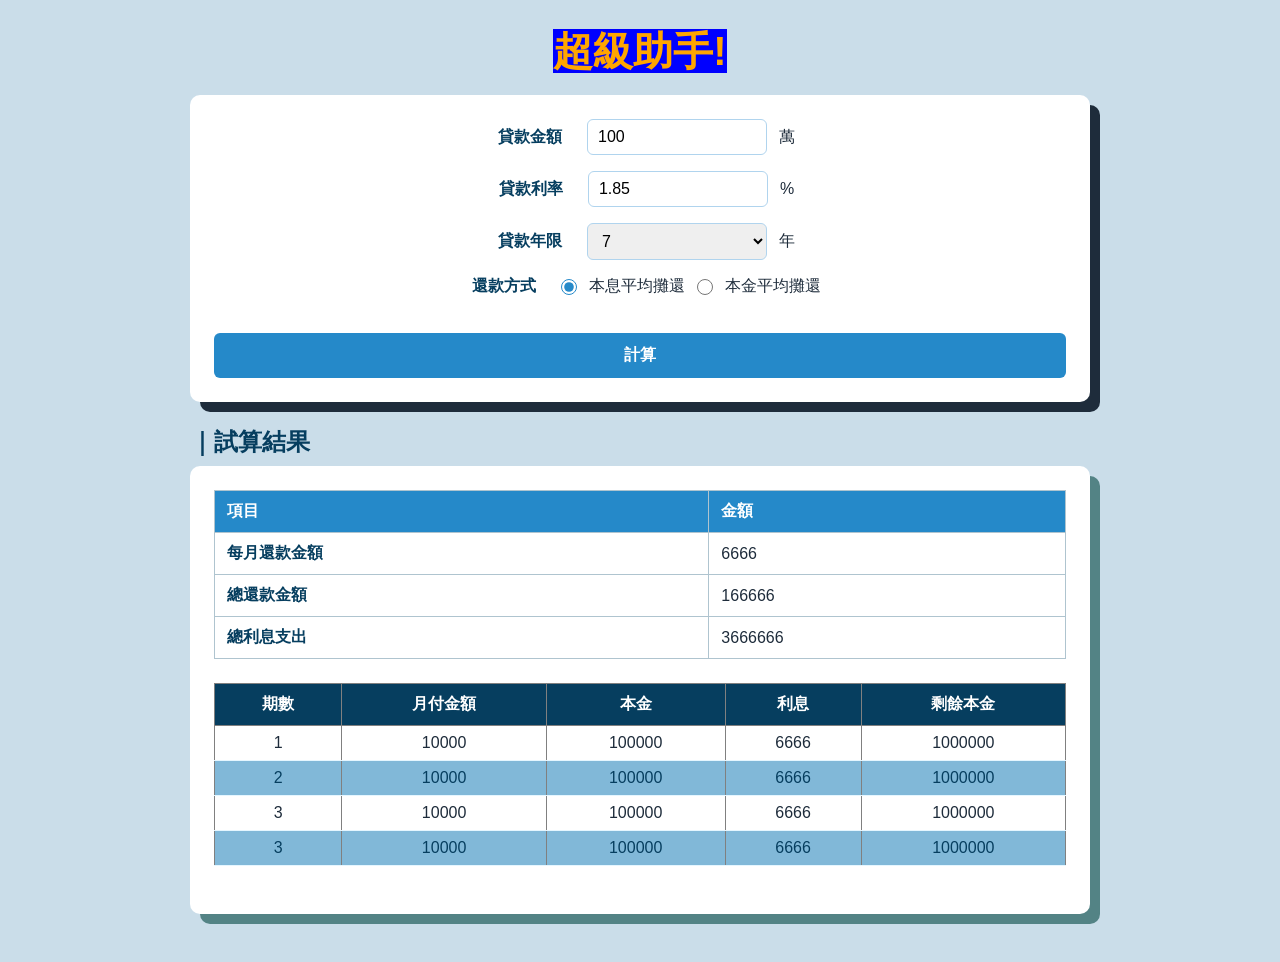
==== index.html @ c96ec730 "查找元素完成" ====
<!DOCTYPE html>
<html lang="zh-tw">

<head>
    <meta charset="UTF-8">
    <meta name="viewport" content="width=device-width, initial-scale=1.0">
    <title>貸款試算APP V0.1</title>
    <style>
        * {
            box-sizing: border-box;
            margin: 0;
            padding: 0;
        }

        body {
            font-family: sans-serif;
            background-color: #cadde9;
            padding: 24px;
            color: #1e2c3b;
            text-align: center;
        }

        h1,
        h2 {
            font-size: 2.5rem;
            color: #063e5f;
            margin-bottom: 1rem;
        }

        h2 {
            text-align: left;
            font-size: 1.5rem;
            margin-bottom: 0.5rem;
        }

        .container {
            max-width: 900px;
            margin: 0 auto;
        }

        .loan-form,
        .result {
            background-color: #ffffff;
            border-radius: 10px;
            margin-bottom: 24px;
            padding: 24px;
            box-shadow: 10px 10px;
        }

        .form-row {
            display: flex;
            justify-content: center;
            align-items: center;
            gap: 12px;
            margin-bottom: 16px;
        }

        .form-row label {
            width: 90px;
            font-weight: bold;
            color: #063e5f;
        }

        input[type="number"],
        select {
            padding: 8px 10px;
            border: 1px solid #b0d4ee;
            border-radius: 6px;
            font-size: 1rem;
            width: 180px;
        }

        #clacBtn {
            width: 100%;
            padding: 12px;
            margin-top: 20px;
            font-size: 1rem;
            font-weight: 900;
            border-radius: 6px;
            border: none;
            background-color: #2589c9;
            color: white;
            cursor: pointer;
            /* 過渡動畫搭配hover */
            transition: background-color 0.2s;
        }


        #clacBtn:hover {
            background-color: #0f4a6e;
        }

        input[type="radio"] {
            width: 16px;
            height: 16px;
            accent-color: #2589c9;
        }

        .result {
            box-shadow: 10px 10px rgb(83, 131, 133);
        }

        .summary-table,
        .detial-table {
            width: 100%;
            border-collapse: collapse;
            margin-bottom: 24px;
        }

        .detial-table th {
            background-color: #063e5f;
            color: #ffff;
            padding: 10px;
        }

        .detial-table td {
            padding: 8px 10px;
            border-bottom: 1px solid #e5f6ff;
        }

        .summary-table td:first-child {
            color: #063e5f;
            font-weight: bold;
        }




        .detial-table tr:nth-child(even) {
            background-color: #81b8d8;
            color: #063e5f;
        }


        .summary-table th {
            background-color: #2589c9;
            color: #ffff;
        }



        .summary-table th,
        .summary-table td {
            border: 1px solid #afc4cf;
            padding: 10px 12px;
            text-align: left;
        }

        .subtitle {
            font: 0.5em sans-serif;
            color: #6a8ba2;
            font-weight: 400;
            letter-spacing: 1px;
        }
    </style>



</head>

<body>
    <div class="container">
        <h1>貸款精算助手
            <span class="subtitle">輸入條件，快速分析您的還款計畫</span>
        </h1>
        <form id="loanForm" action="" class="loan-form">
            <div class="form-row">
                <label for="amount">貸款金額</label>
                <input type="number" id="amount" name="amount" value="100" step="10" min="10" required> 萬
            </div>
            <div class="form-row">
                <label for="rate">貸款利率</label>
                <input type="number" id="rate" name="rate" value="1.85" step="0.01" min="1"> %
            </div>
            <div class="form-row">
                <label for="loanYears">貸款年限</label>
                <select name="loanYears" id="loanYears">
                    <option value="3">3</option>
                    <option value="5">5</option>
                    <option value="7" selected>7</option>
                    <option value="10">10</option>
                    <option value="15">15</option>
                    <option value="20">20</option>
                    <option value="30">30</option>
                    <option value="40">40</option>
                </select> 年
            </div>
            <div class="form-row">
                <label for="repayment">還款方式</label>
                <input type="radio" id="repayment1" name="repayment" value="repaymentMethod1" checked>本息平均攤還
                <input type="radio" id="repayment2" name="repayment" value="repaymentMethod2">本金平均攤還
            </div>
            <!-- 後端才需要submit -->
            <button type="button" id="clacBtn">計算</button>

        </form>
        <h2>｜試算結果</h2>
        <div class="result">
            <!-- 摘要表格 -->
            <table class="summary-table">
                <thead>
                    <tr>
                        <th>項目</th>
                        <th>金額</th>
                    </tr>
                </thead>
                <tbody>
                    <tr>
                        <td>每月還款金額</td>
                        <td id="monthlyPayment">6666</td>
                    </tr>
                    <tr>
                        <td>總還款金額</td>
                        <td id="totalPayment">166666</td>
                    </tr>
                    <tr>
                        <td>總利息支出</td>
                        <td id="totalInterest">3666666</td>
                    </tr>
                </tbody>
            </table>

            <!-- 分期明細表格 -->
            <table border="1" class="detial-table">
                <thead>
                    <tr>
                        <th>期數</th>
                        <th>月付金額</th>
                        <th>本金</th>
                        <th>利息</th>
                        <th>剩餘本金</th>
                    </tr>
                </thead>
                <tbody id="scheduleBody">
                    <tr>
                        <td>1</td>
                        <td>10000</td>
                        <td>100000</td>
                        <td>6666</td>
                        <td>1000000</td>
                    </tr>
                    <tr>
                        <td>2</td>
                        <td>10000</td>
                        <td>100000</td>
                        <td>6666</td>
                        <td>1000000</td>
                    </tr>
                    <tr>
                        <td>3</td>
                        <td>10000</td>
                        <td>100000</td>
                        <td>6666</td>
                        <td>1000000</td>
                    </tr>
                    <tr>
                        <td>3</td>
                        <td>10000</td>
                        <td>100000</td>
                        <td>6666</td>
                        <td>1000000</td>
                    </tr>
                </tbody>
            </table>
        </div>
    </div>


    <script>
        const title = document.querySelector("h1");
        console.log(title);

        title.style.color = "orange";

        // 1.只改文字 
        title.innerText = "超級助手!";
        //2.含標籤語法
        title.innerHTML = "<b style='background-color:blue'>超級助手!</b>";

        const amountEl = document.querySelector("#amount");
        const rateEl = document.querySelector("#rate");
        const loanYearsEl = document.querySelector("#loanYears");
        const calcBtnEl = document.querySelector("#clacBtn");
        console.log(amountEl, rateEl, loanYearsEl, calcBtnEl);

        calcBtnEl.addEventListener("click", function (e) {
            let amount = amountEl.value;
            let rate = rateEl.value;
            let loanYears = loanYearsEl.value;

            let method = document.querySelector(
                "input[name='repayment']:checked"
            ).value;


            console.log(amount, rate, loanYears, method);

        });

    </script>
</body>

</html>
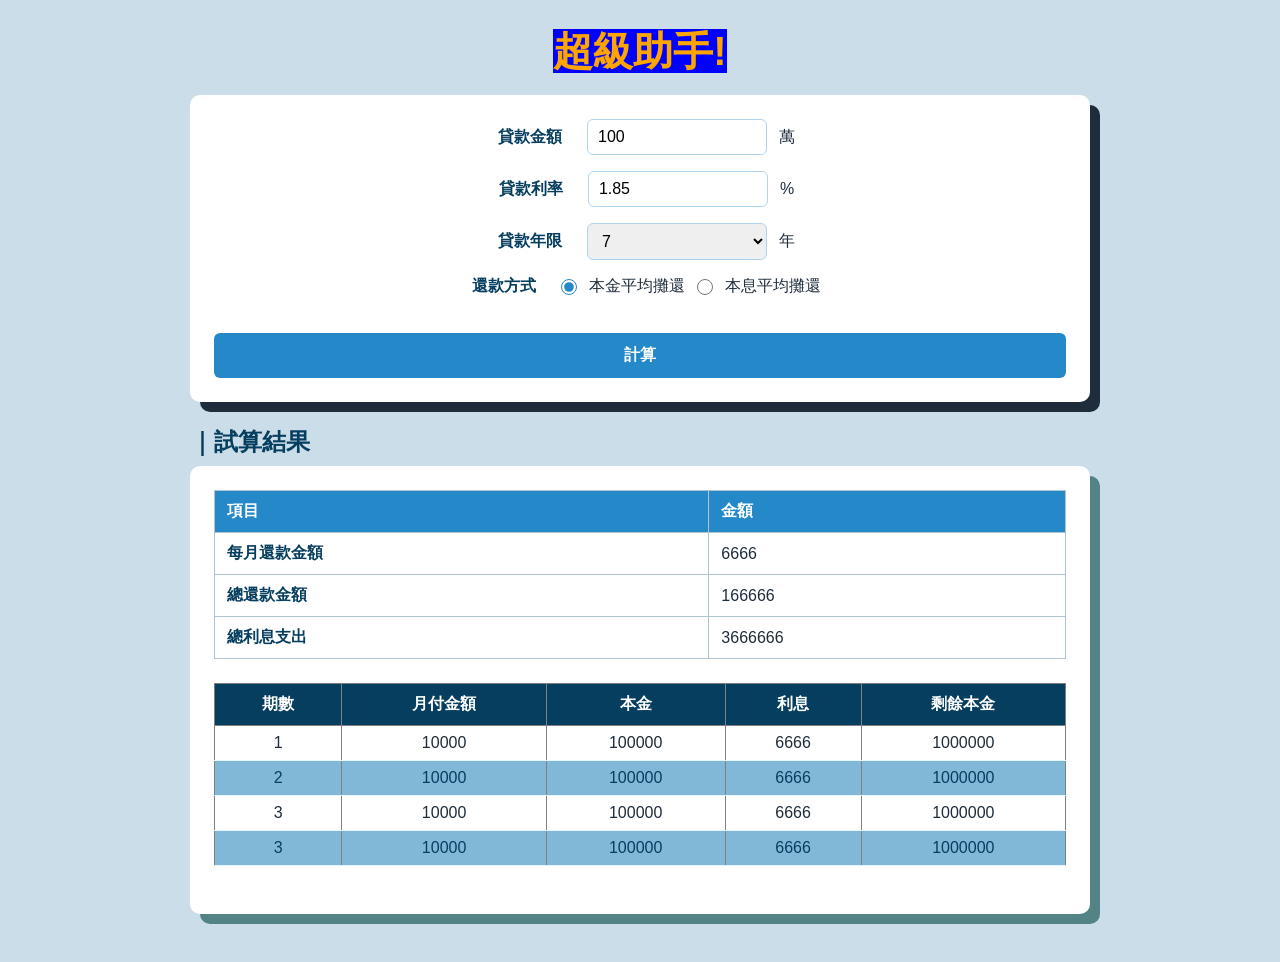
==== commit 4478ccbe: "完成本金平均攤還計算公式" ====
--- a/index.html
+++ b/index.html
@@ -187,8 +187,8 @@
             </div>
             <div class="form-row">
                 <label for="repayment">還款方式</label>
-                <input type="radio" id="repayment1" name="repayment" value="repaymentMethod1" checked>本息平均攤還
-                <input type="radio" id="repayment2" name="repayment" value="repaymentMethod2">本金平均攤還
+                <input type="radio" id="repayment1" name="repayment" value="repaymentMethod1" checked>本金平均攤還
+                <input type="radio" id="repayment2" name="repayment" value="repaymentMethod2">本息平均攤還
             </div>
             <!-- 後端才需要submit -->
             <button type="button" id="clacBtn">計算</button>
@@ -288,6 +288,7 @@
             let rate = rateEl.value;
             let loanYears = loanYearsEl.value;
 
+            //多個radio共用name的取值方式`
             let method = document.querySelector(
                 "input[name='repayment']:checked"
             ).value;
@@ -295,7 +296,46 @@
 
             console.log(amount, rate, loanYears, method);
 
+            repaymentMethod1(amount * 10000, rate, loanYears);
+
         });
+
+
+
+        function repaymentMethod1(amount, rate, years) {
+            let monthRate = rate / 100 / 12; //月利率
+            let months = years * 12;    //總期數
+
+            let monthlyPayment = Math.round(amount / months);
+            console.log(monthRate, months, monthlyPayment);
+
+            schedules = [];
+            for (let i = 0; i < months; i++) {
+                let interest = Math.round(amount * monthRate);
+                amount -= monthlyPayment;
+
+                //最後一期
+                if (i == months - 1) {
+                    monthlyPayment += amount;
+                    amount = 0;
+                }
+
+                console.log(`${i + 1} 本金:${monthlyPayment} 利息:${interest} 剩餘餘額:${amount}`);
+                schedules.push(
+                    {
+                        "month": i + 1,
+                        "monthlyPayment": monthlyPayment,
+                        "interest": interest,
+                        "amount": amount
+                    }
+                );
+
+            }
+
+            console.log(schedules);
+
+            return schedules;
+        }
 
     </script>
 </body>
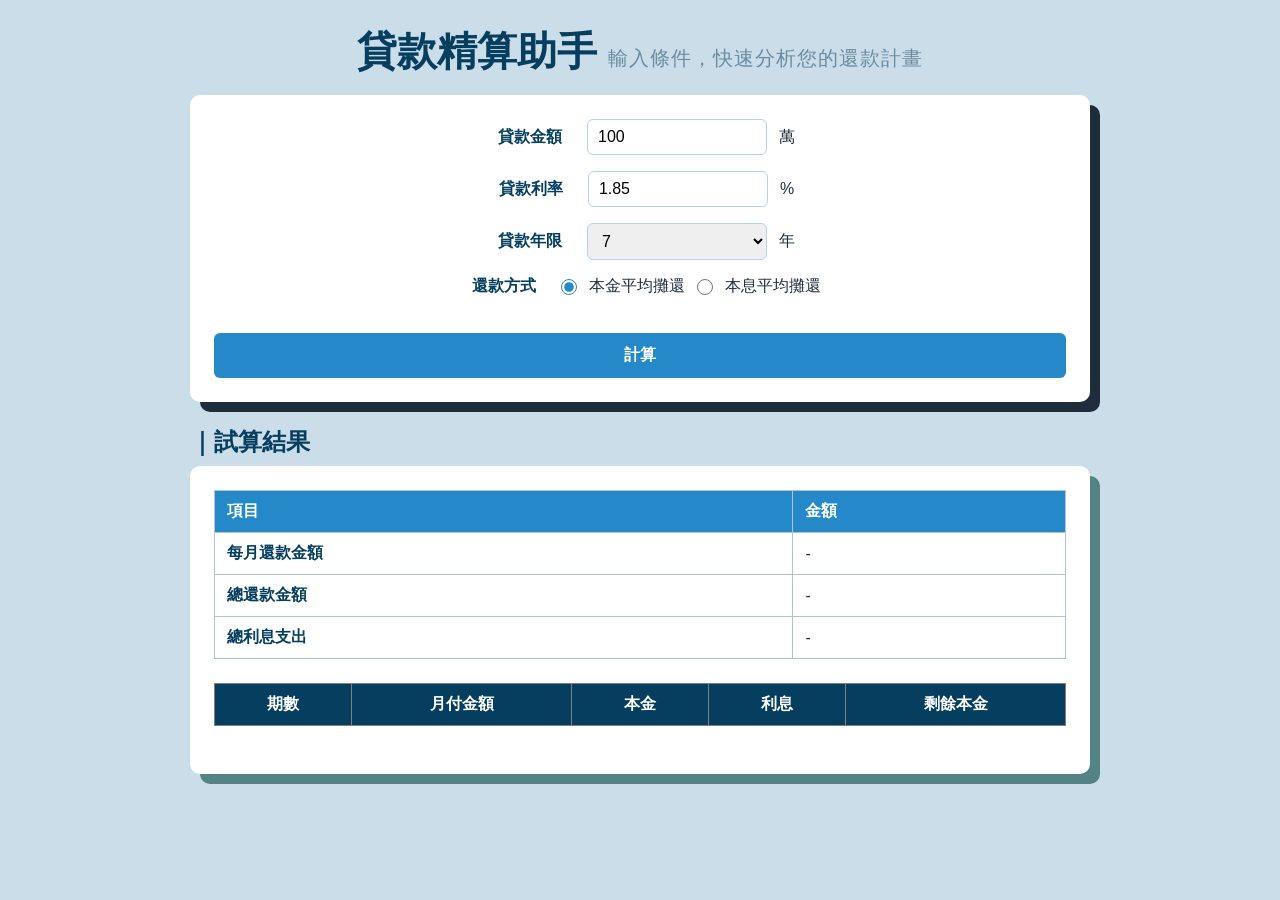
==== commit 82e1d014: "完成本金平均攤還表格輸出" ====
--- a/index.html
+++ b/index.html
@@ -207,15 +207,15 @@
                 <tbody>
                     <tr>
                         <td>每月還款金額</td>
-                        <td id="monthlyPayment">6666</td>
+                        <td id="monthlyPayment">-</td>
                     </tr>
                     <tr>
                         <td>總還款金額</td>
-                        <td id="totalPayment">166666</td>
+                        <td id="totalPayment">-</td>
                     </tr>
                     <tr>
                         <td>總利息支出</td>
-                        <td id="totalInterest">3666666</td>
+                        <td id="totalInterest">-</td>
                     </tr>
                 </tbody>
             </table>
@@ -232,34 +232,7 @@
                     </tr>
                 </thead>
                 <tbody id="scheduleBody">
-                    <tr>
-                        <td>1</td>
-                        <td>10000</td>
-                        <td>100000</td>
-                        <td>6666</td>
-                        <td>1000000</td>
-                    </tr>
-                    <tr>
-                        <td>2</td>
-                        <td>10000</td>
-                        <td>100000</td>
-                        <td>6666</td>
-                        <td>1000000</td>
-                    </tr>
-                    <tr>
-                        <td>3</td>
-                        <td>10000</td>
-                        <td>100000</td>
-                        <td>6666</td>
-                        <td>1000000</td>
-                    </tr>
-                    <tr>
-                        <td>3</td>
-                        <td>10000</td>
-                        <td>100000</td>
-                        <td>6666</td>
-                        <td>1000000</td>
-                    </tr>
+
                 </tbody>
             </table>
         </div>
@@ -267,15 +240,15 @@
 
 
     <script>
-        const title = document.querySelector("h1");
-        console.log(title);
-
-        title.style.color = "orange";
-
-        // 1.只改文字 
-        title.innerText = "超級助手!";
-        //2.含標籤語法
-        title.innerHTML = "<b style='background-color:blue'>超級助手!</b>";
+        // const title = document.querySelector("h1");
+        // console.log(title);
+
+        // title.style.color = "orange";
+
+        // // 1.只改文字 
+        // title.innerText = "超級助手!";
+        // //2.含標籤語法
+        // title.innerHTML = "<b style='background-color:blue'>超級助手!</b>";
 
         const amountEl = document.querySelector("#amount");
         const rateEl = document.querySelector("#rate");
@@ -296,12 +269,34 @@
 
             console.log(amount, rate, loanYears, method);
 
-            repaymentMethod1(amount * 10000, rate, loanYears);
-
+            let schedules = repaymentMethod1(amount * 10000, rate, loanYears);
+
+            renderTable(schedules);
         });
 
-
-
+        //繪製Table
+        function renderTable(schedules) {
+            let tableHtml = "";
+
+
+            for (let i = 0; i < schedules.length; i++) {
+                tableHtml += `
+                    <tr>
+                        <td> ${schedules[i].month}</td>
+                        <td> ${schedules[i].monthlyPayment + schedules[i].interest}</td>
+                        <td> ${schedules[i].monthlyPayment}</td>
+                        <td> ${schedules[i].interest}</td>
+                        <td> ${schedules[i].amount}</td>
+                    </tr>
+                `;
+            }
+
+            console.log(tableHtml);
+
+            document.querySelector("#scheduleBody").innerHTML = tableHtml;
+        }
+
+        //本金平均攤還
         function repaymentMethod1(amount, rate, years) {
             let monthRate = rate / 100 / 12; //月利率
             let months = years * 12;    //總期數
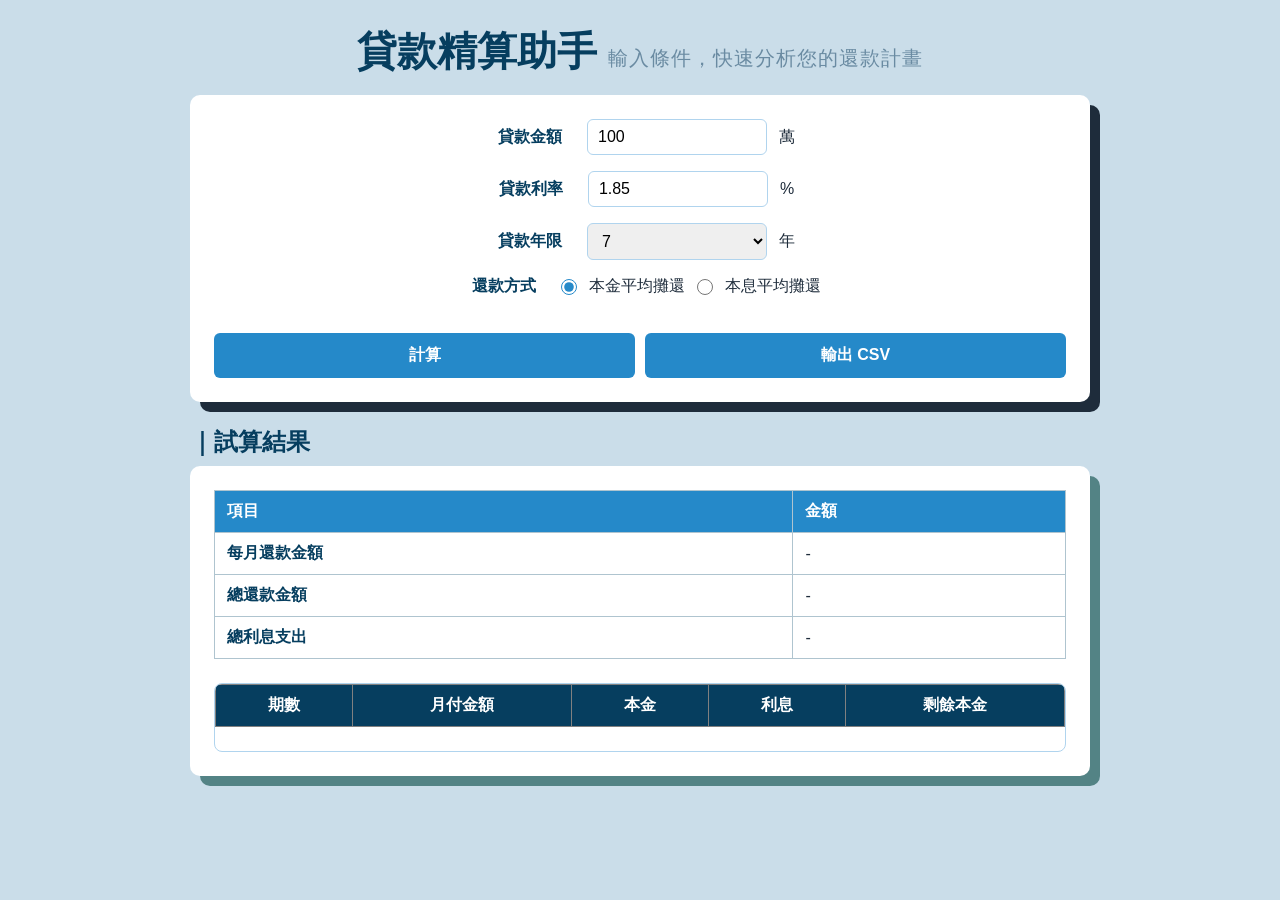
==== commit 0ed61ebb: "完成表格輸出跟匯出csv" ====
--- a/index.html
+++ b/index.html
@@ -5,156 +5,9 @@
     <meta charset="UTF-8">
     <meta name="viewport" content="width=device-width, initial-scale=1.0">
     <title>貸款試算APP V0.1</title>
-    <style>
-        * {
-            box-sizing: border-box;
-            margin: 0;
-            padding: 0;
-        }
-
-        body {
-            font-family: sans-serif;
-            background-color: #cadde9;
-            padding: 24px;
-            color: #1e2c3b;
-            text-align: center;
-        }
-
-        h1,
-        h2 {
-            font-size: 2.5rem;
-            color: #063e5f;
-            margin-bottom: 1rem;
-        }
-
-        h2 {
-            text-align: left;
-            font-size: 1.5rem;
-            margin-bottom: 0.5rem;
-        }
-
-        .container {
-            max-width: 900px;
-            margin: 0 auto;
-        }
-
-        .loan-form,
-        .result {
-            background-color: #ffffff;
-            border-radius: 10px;
-            margin-bottom: 24px;
-            padding: 24px;
-            box-shadow: 10px 10px;
-        }
-
-        .form-row {
-            display: flex;
-            justify-content: center;
-            align-items: center;
-            gap: 12px;
-            margin-bottom: 16px;
-        }
-
-        .form-row label {
-            width: 90px;
-            font-weight: bold;
-            color: #063e5f;
-        }
-
-        input[type="number"],
-        select {
-            padding: 8px 10px;
-            border: 1px solid #b0d4ee;
-            border-radius: 6px;
-            font-size: 1rem;
-            width: 180px;
-        }
-
-        #clacBtn {
-            width: 100%;
-            padding: 12px;
-            margin-top: 20px;
-            font-size: 1rem;
-            font-weight: 900;
-            border-radius: 6px;
-            border: none;
-            background-color: #2589c9;
-            color: white;
-            cursor: pointer;
-            /* 過渡動畫搭配hover */
-            transition: background-color 0.2s;
-        }
-
-
-        #clacBtn:hover {
-            background-color: #0f4a6e;
-        }
-
-        input[type="radio"] {
-            width: 16px;
-            height: 16px;
-            accent-color: #2589c9;
-        }
-
-        .result {
-            box-shadow: 10px 10px rgb(83, 131, 133);
-        }
-
-        .summary-table,
-        .detial-table {
-            width: 100%;
-            border-collapse: collapse;
-            margin-bottom: 24px;
-        }
-
-        .detial-table th {
-            background-color: #063e5f;
-            color: #ffff;
-            padding: 10px;
-        }
-
-        .detial-table td {
-            padding: 8px 10px;
-            border-bottom: 1px solid #e5f6ff;
-        }
-
-        .summary-table td:first-child {
-            color: #063e5f;
-            font-weight: bold;
-        }
-
-
-
-
-        .detial-table tr:nth-child(even) {
-            background-color: #81b8d8;
-            color: #063e5f;
-        }
-
-
-        .summary-table th {
-            background-color: #2589c9;
-            color: #ffff;
-        }
-
-
-
-        .summary-table th,
-        .summary-table td {
-            border: 1px solid #afc4cf;
-            padding: 10px 12px;
-            text-align: left;
-        }
-
-        .subtitle {
-            font: 0.5em sans-serif;
-            color: #6a8ba2;
-            font-weight: 400;
-            letter-spacing: 1px;
-        }
-    </style>
-
-
+
+    <link rel="stylesheet" href="css/style.css">
+    <script src="js/utils.js"></script>
 
 </head>
 
@@ -191,8 +44,11 @@
                 <input type="radio" id="repayment2" name="repayment" value="repaymentMethod2">本息平均攤還
             </div>
             <!-- 後端才需要submit -->
-            <button type="button" id="clacBtn">計算</button>
-
+            <div style="display: flex; gap: 10px;">
+                <button type="button" id="clacBtn">計算</button>
+                <button type="button" id="exportBtn">輸出
+                    CSV</button>
+            </div>
         </form>
         <h2>｜試算結果</h2>
         <div class="result">
@@ -221,20 +77,22 @@
             </table>
 
             <!-- 分期明細表格 -->
-            <table border="1" class="detial-table">
-                <thead>
-                    <tr>
-                        <th>期數</th>
-                        <th>月付金額</th>
-                        <th>本金</th>
-                        <th>利息</th>
-                        <th>剩餘本金</th>
-                    </tr>
-                </thead>
-                <tbody id="scheduleBody">
-
-                </tbody>
-            </table>
+            <div class="table-wrapper">
+                <table border="1" class="detial-table">
+                    <thead>
+                        <tr>
+                            <th>期數</th>
+                            <th>月付金額</th>
+                            <th>本金</th>
+                            <th>利息</th>
+                            <th>剩餘本金</th>
+                        </tr>
+                    </thead>
+                    <tbody id="scheduleBody">
+
+                    </tbody>
+                </table>
+            </div>
         </div>
     </div>
 
@@ -249,6 +107,7 @@
         // title.innerText = "超級助手!";
         // //2.含標籤語法
         // title.innerHTML = "<b style='background-color:blue'>超級助手!</b>";
+        let currentSchedules = [];
 
         const amountEl = document.querySelector("#amount");
         const rateEl = document.querySelector("#rate");
@@ -270,9 +129,35 @@
             console.log(amount, rate, loanYears, method);
 
             let schedules = repaymentMethod1(amount * 10000, rate, loanYears);
-
+            currentSchedules = schedules; // 儲存結果供匯出使用
             renderTable(schedules);
+            renderSummary(schedules);
         });
+
+
+        function renderSummary(schedules) {
+            const monthlyPaymentEl = document.querySelector("#monthlyPayment");
+            const totalPaymentEl = document.querySelector("#totalPayment");
+            const totalInterestEl = document.querySelector("#totalInterest");
+
+
+            monthlyPaymentEl.innerText = `第一期為: ${schedules[0].monthlyPayment + schedules[0].interest} 元`;
+
+            let totalInterest = 0;
+            let totalPayment = 0;
+            for (let schedule of schedules) {
+                totalInterest += schedule.interest;
+
+                totalPayment += schedule.monthlyPayment;
+            }
+
+            totalInterestEl.innerText = totalInterest + " 元";
+
+            totalPaymentEl.innerText = `${totalPayment + totalInterest} 元 (約佔本金 ${((totalInterest / totalPayment) * 100).toFixed(2)}%)`;
+
+
+
+        }
 
         //繪製Table
         function renderTable(schedules) {
@@ -327,11 +212,34 @@
 
             }
 
+
             console.log(schedules);
 
             return schedules;
         }
 
+        // CSV 匯出邏輯
+        document.querySelector("#exportBtn").addEventListener("click", function () {
+            if (currentSchedules.length === 0) {
+                alert("請先進行計算再匯出！");
+                return;
+            }
+
+            // 1. 定義 CSV 表頭
+            const headers = ["期數", "月付金額", "本金", "利息", "剩餘本金"];
+
+            // 將物件陣列轉換成工具函式需要的「純資料二維陣列」
+            const dataRows = currentSchedules.map(item => [
+                item.month,
+                item.monthlyPayment + item.interest,
+                item.monthlyPayment,
+                item.interest,
+                item.amount
+            ]);
+
+            // 執行下載
+            downloadCSV(headers, dataRows, "貸款試算表");
+        });
     </script>
 </body>
 
--- a/css/style.css
+++ b/css/style.css
@@ -0,0 +1,185 @@
+* {
+    box-sizing: border-box;
+    margin: 0;
+    padding: 0;
+}
+
+body {
+    font-family: sans-serif;
+    background-color: #cadde9;
+    padding: 24px;
+    color: #1e2c3b;
+    text-align: center;
+}
+
+h1,
+h2 {
+    font-size: 2.5rem;
+    color: #063e5f;
+    margin-bottom: 1rem;
+}
+
+h2 {
+    text-align: left;
+    font-size: 1.5rem;
+    margin-bottom: 0.5rem;
+}
+
+.container {
+    max-width: 900px;
+    margin: 0 auto;
+}
+
+.loan-form,
+.result {
+    background-color: #ffffff;
+    border-radius: 10px;
+    margin-bottom: 24px;
+    padding: 24px;
+    box-shadow: 10px 10px;
+}
+
+.form-row {
+    display: flex;
+    justify-content: center;
+    align-items: center;
+    gap: 12px;
+    margin-bottom: 16px;
+}
+
+.form-row label {
+    width: 90px;
+    font-weight: bold;
+    color: #063e5f;
+}
+
+input[type="number"],
+select {
+    padding: 8px 10px;
+    border: 1px solid #b0d4ee;
+    border-radius: 6px;
+    font-size: 1rem;
+    width: 180px;
+}
+
+button {
+    width: 100%;
+    padding: 12px;
+    margin-top: 20px;
+    font-size: 1rem;
+    font-weight: 900;
+    border-radius: 6px;
+    border: none;
+    background-color: #2589c9;
+    color: white;
+    cursor: pointer;
+    /* 過渡動畫搭配hover */
+    transition: background-color 0.2s;
+}
+
+
+button:hover {
+    background-color: #0f4a6e;
+}
+
+input[type="radio"] {
+    width: 16px;
+    height: 16px;
+    accent-color: #2589c9;
+}
+
+.result {
+    box-shadow: 10px 10px rgb(83, 131, 133);
+}
+
+.summary-table,
+.detial-table {
+    width: 100%;
+    border-collapse: collapse;
+    margin-bottom: 24px;
+}
+
+.detial-table th {
+    background-color: #063e5f;
+    color: #ffff;
+    padding: 10px;
+}
+
+.detial-table td {
+    padding: 8px 10px;
+    border-bottom: 1px solid #e5f6ff;
+}
+
+.summary-table td:first-child {
+    color: #063e5f;
+    font-weight: bold;
+}
+
+
+
+
+.detial-table tr:nth-child(even) {
+    background-color: #81b8d8;
+    color: #063e5f;
+}
+
+
+.summary-table th {
+    background-color: #2589c9;
+    color: #ffff;
+}
+
+
+
+.summary-table th,
+.summary-table td {
+    border: 1px solid #afc4cf;
+    padding: 10px 12px;
+    text-align: left;
+}
+
+.subtitle {
+    font: 0.5em sans-serif;
+    color: #6a8ba2;
+    font-weight: 400;
+    letter-spacing: 1px;
+}
+
+/* 1. 設定容器高度與捲軸 */
+.table-wrapper {
+    max-height: 500px;
+    /* 您可以根據需求調整高度 */
+    overflow-y: auto;
+    /* 開啟垂直捲軸 */
+    border: 1px solid #b0d4ee;
+    border-radius: 8px;
+    margin-top: 10px;
+}
+
+/* 2. 固定表頭 (Sticky Header) - 讓欄位名稱不會隨捲軸消失 */
+.detial-table thead th {
+    position: sticky;
+    top: 0;
+    z-index: 2;
+    /* 確保標題在內容上方 */
+    background-color: #063e5f;
+    /* 必須給背景色，否則捲動時會透明 */
+}
+
+/* 3. (選配) 優化捲軸樣式，讓它跟您的藍色系更搭 */
+.table-wrapper::-webkit-scrollbar {
+    width: 8px;
+}
+
+.table-wrapper::-webkit-scrollbar-track {
+    background: #f1f1f1;
+}
+
+.table-wrapper::-webkit-scrollbar-thumb {
+    background: #2589c9;
+    border-radius: 4px;
+}
+
+.table-wrapper::-webkit-scrollbar-thumb:hover {
+    background: #0f4a6e;
+}
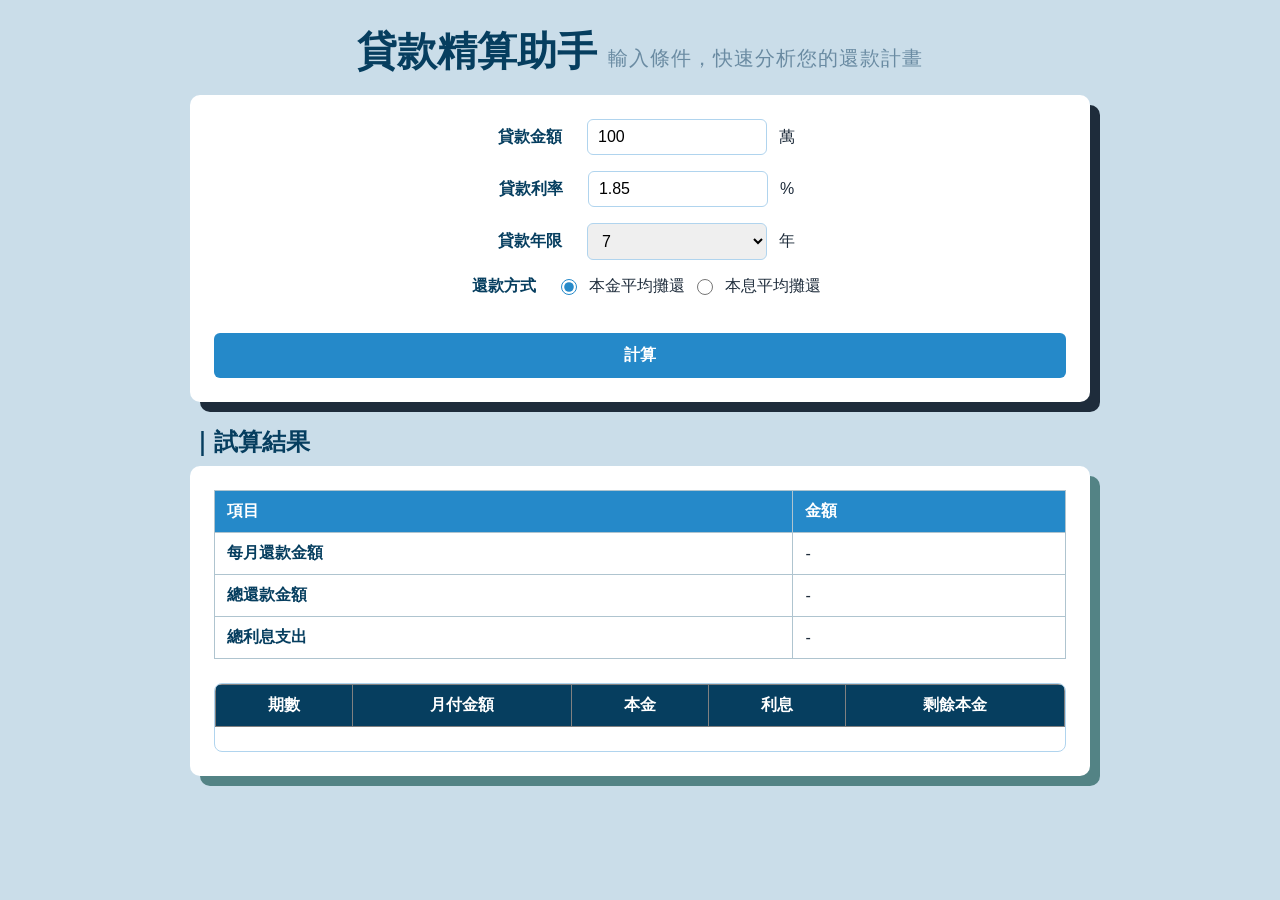
==== commit 8ea76eb3: "完成輸出跟RWD" ====
--- a/index.html
+++ b/index.html
@@ -8,6 +8,66 @@
 
     <link rel="stylesheet" href="css/style.css">
     <script src="js/utils.js"></script>
+    <style>
+        /* RWD 響應式設定 */
+        @media (max-width: 600px) {
+
+            /* 1. 調整外層容器間距 */
+            body {
+                padding: 12px;
+            }
+
+            h1 {
+                font-size: 1.8rem;
+            }
+
+            /* 2. 表單行改為垂直排列 */
+            .form-row {
+                flex-direction: column;
+                /* 轉為垂直堆疊 */
+                align-items: flex-start;
+                /* 靠左對齊 */
+                gap: 8px;
+            }
+
+            .form-row label {
+                width: 100%;
+                text-align: left;
+            }
+
+            /* 3. 讓輸入框與選擇框撐滿寬度 */
+            input[type="number"],
+            select {
+                width: 100%;
+                max-width: none;
+            }
+
+            /* 4. 修改按鈕佈局（如果有匯出按鈕） */
+            .loan-form div[style*="display: flex"] {
+                flex-direction: column;
+                gap: 0;
+            }
+
+            #clacBtn,
+            #exportBtn {
+                width: 100%;
+                margin-top: 10px;
+            }
+
+            /* 5. 表格字體稍微縮小，避免在手機上太擁擠 */
+            .detial-table,
+            .summary-table {
+                font-size: 0.9rem;
+            }
+
+            .detial-table td,
+            .detial-table th {
+                padding: 6px 4px;
+                white-space: nowrap;
+                /* 確保內容不會斷行，讓 scroll 控制 */
+            }
+        }
+    </style>
 
 </head>
 
@@ -44,11 +104,9 @@
                 <input type="radio" id="repayment2" name="repayment" value="repaymentMethod2">本息平均攤還
             </div>
             <!-- 後端才需要submit -->
-            <div style="display: flex; gap: 10px;">
-                <button type="button" id="clacBtn">計算</button>
-                <button type="button" id="exportBtn">輸出
-                    CSV</button>
-            </div>
+
+            <button type="button" id="clacBtn">計算</button>
+
         </form>
         <h2>｜試算結果</h2>
         <div class="result">
@@ -75,7 +133,7 @@
                     </tr>
                 </tbody>
             </table>
-
+            <button hidden style="background-color: rgb(0, 247, 255);" type="button" id="exportBtn">輸出CSV</button>
             <!-- 分期明細表格 -->
             <div class="table-wrapper">
                 <table border="1" class="detial-table">
@@ -93,6 +151,7 @@
                     </tbody>
                 </table>
             </div>
+
         </div>
     </div>
 
@@ -130,6 +189,8 @@
 
             let schedules = repaymentMethod1(amount * 10000, rate, loanYears);
             currentSchedules = schedules; // 儲存結果供匯出使用
+
+            document.querySelector("#exportBtn").hidden = false; // 顯示匯出按鈕
             renderTable(schedules);
             renderSummary(schedules);
         });
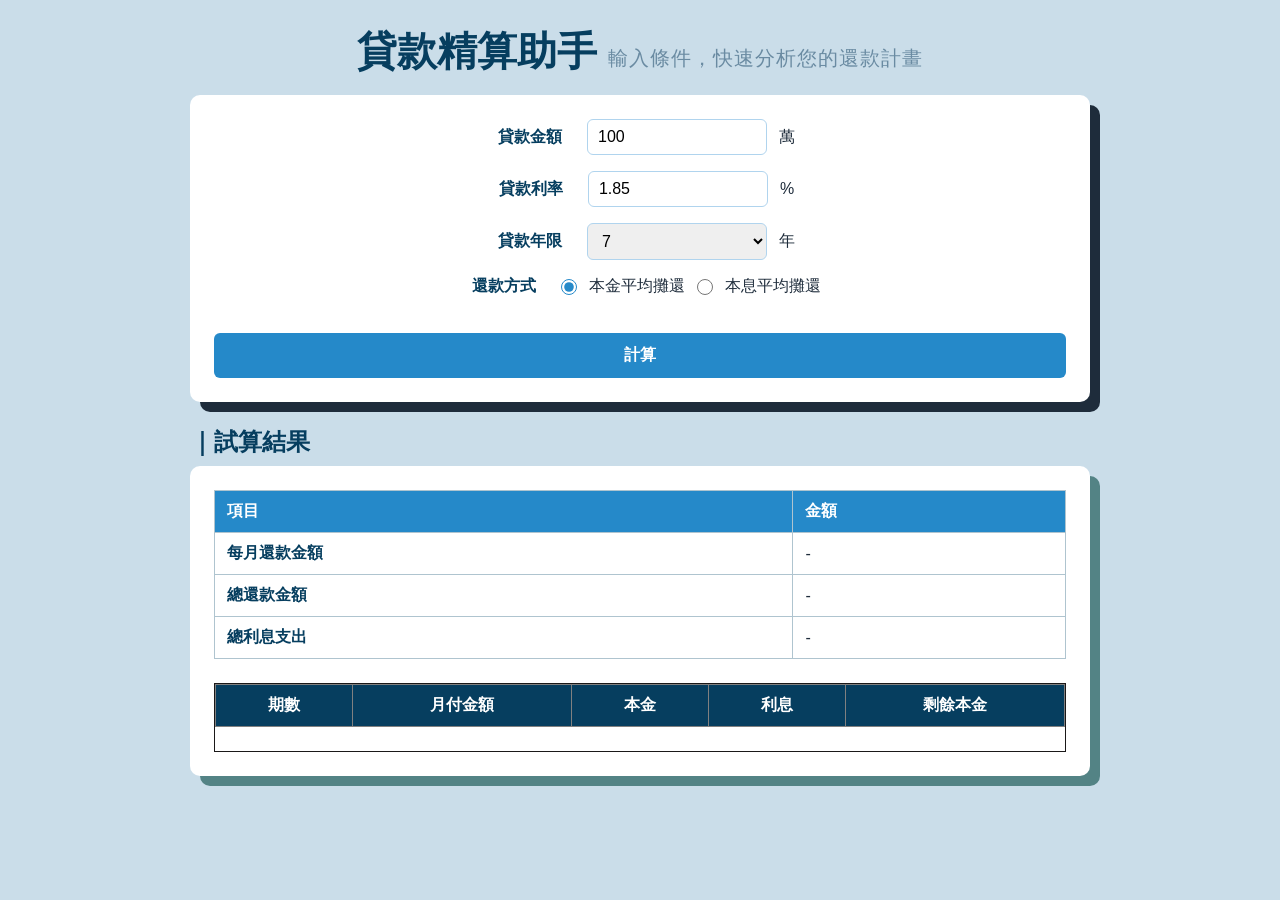
==== commit 268bc91e: "完成summary跟捲動bar" ====
--- a/index.html
+++ b/index.html
@@ -5,69 +5,162 @@
     <meta charset="UTF-8">
     <meta name="viewport" content="width=device-width, initial-scale=1.0">
     <title>貸款試算APP V0.1</title>
-
-    <link rel="stylesheet" href="css/style.css">
-    <script src="js/utils.js"></script>
     <style>
-        /* RWD 響應式設定 */
-        @media (max-width: 600px) {
-
-            /* 1. 調整外層容器間距 */
-            body {
-                padding: 12px;
-            }
-
-            h1 {
-                font-size: 1.8rem;
-            }
-
-            /* 2. 表單行改為垂直排列 */
-            .form-row {
-                flex-direction: column;
-                /* 轉為垂直堆疊 */
-                align-items: flex-start;
-                /* 靠左對齊 */
-                gap: 8px;
-            }
-
-            .form-row label {
-                width: 100%;
-                text-align: left;
-            }
-
-            /* 3. 讓輸入框與選擇框撐滿寬度 */
-            input[type="number"],
-            select {
-                width: 100%;
-                max-width: none;
-            }
-
-            /* 4. 修改按鈕佈局（如果有匯出按鈕） */
-            .loan-form div[style*="display: flex"] {
-                flex-direction: column;
-                gap: 0;
-            }
-
-            #clacBtn,
-            #exportBtn {
-                width: 100%;
-                margin-top: 10px;
-            }
-
-            /* 5. 表格字體稍微縮小，避免在手機上太擁擠 */
-            .detial-table,
-            .summary-table {
-                font-size: 0.9rem;
-            }
-
-            .detial-table td,
-            .detial-table th {
-                padding: 6px 4px;
-                white-space: nowrap;
-                /* 確保內容不會斷行，讓 scroll 控制 */
-            }
+        * {
+            box-sizing: border-box;
+            margin: 0;
+            padding: 0;
+        }
+
+        body {
+            font-family: sans-serif;
+            background-color: #cadde9;
+            padding: 24px;
+            color: #1e2c3b;
+            text-align: center;
+        }
+
+        h1,
+        h2 {
+            font-size: 2.5rem;
+            color: #063e5f;
+            margin-bottom: 1rem;
+        }
+
+        h2 {
+            text-align: left;
+            font-size: 1.5rem;
+            margin-bottom: 0.5rem;
+        }
+
+        .container {
+            max-width: 900px;
+            margin: 0 auto;
+        }
+
+        .loan-form,
+        .result {
+            background-color: #ffffff;
+            border-radius: 10px;
+            margin-bottom: 24px;
+            padding: 24px;
+            box-shadow: 10px 10px;
+        }
+
+        .form-row {
+            display: flex;
+            justify-content: center;
+            align-items: center;
+            gap: 12px;
+            margin-bottom: 16px;
+        }
+
+        .form-row label {
+            width: 90px;
+            font-weight: bold;
+            color: #063e5f;
+        }
+
+        input[type="number"],
+        select {
+            padding: 8px 10px;
+            border: 1px solid #b0d4ee;
+            border-radius: 6px;
+            font-size: 1rem;
+            width: 180px;
+        }
+
+        #clacBtn {
+            width: 100%;
+            padding: 12px;
+            margin-top: 20px;
+            font-size: 1rem;
+            font-weight: 900;
+            border-radius: 6px;
+            border: none;
+            background-color: #2589c9;
+            color: white;
+            cursor: pointer;
+            /* 過渡動畫搭配hover */
+            transition: background-color 0.2s;
+        }
+
+
+        #clacBtn:hover {
+            background-color: #0f4a6e;
+        }
+
+        input[type="radio"] {
+            width: 16px;
+            height: 16px;
+            accent-color: #2589c9;
+        }
+
+        .result {
+            box-shadow: 10px 10px rgb(83, 131, 133);
+        }
+
+        .summary-table,
+        .detial-table {
+            width: 100%;
+            border-collapse: collapse;
+            margin-bottom: 24px;
+        }
+
+        .detial-table th {
+            background-color: #063e5f;
+            color: #ffff;
+            padding: 10px;
+        }
+
+        .detial-table td {
+            padding: 8px 10px;
+            border-bottom: 1px solid #e5f6ff;
+        }
+
+        .summary-table td:first-child {
+            color: #063e5f;
+            font-weight: bold;
+        }
+
+
+
+
+        .detial-table tr:nth-child(even) {
+            background-color: #81b8d8;
+            color: #063e5f;
+        }
+
+
+        .summary-table th {
+            background-color: #2589c9;
+            color: #ffff;
+        }
+
+
+
+        .summary-table th,
+        .summary-table td {
+            border: 1px solid #afc4cf;
+            padding: 10px 12px;
+            text-align: left;
+        }
+
+        .subtitle {
+            font: 0.5em sans-serif;
+            color: #6a8ba2;
+            font-weight: 400;
+            letter-spacing: 1px;
+        }
+
+        #table-scroll {
+            max-height: 600px;
+            overflow-y: auto;
+            border: 1px solid rgb(26, 24, 24);
         }
     </style>
+
+
 
 </head>
 
@@ -104,7 +197,6 @@
                 <input type="radio" id="repayment2" name="repayment" value="repaymentMethod2">本息平均攤還
             </div>
             <!-- 後端才需要submit -->
-
             <button type="button" id="clacBtn">計算</button>
 
         </form>
@@ -133,9 +225,9 @@
                     </tr>
                 </tbody>
             </table>
-            <button hidden style="background-color: rgb(0, 247, 255);" type="button" id="exportBtn">輸出CSV</button>
-            <!-- 分期明細表格 -->
-            <div class="table-wrapper">
+
+            <div id="table-scroll">
+                <!-- 分期明細表格 -->
                 <table border="1" class="detial-table">
                     <thead>
                         <tr>
@@ -151,7 +243,6 @@
                     </tbody>
                 </table>
             </div>
-
         </div>
     </div>
 
@@ -166,7 +257,6 @@
         // title.innerText = "超級助手!";
         // //2.含標籤語法
         // title.innerHTML = "<b style='background-color:blue'>超級助手!</b>";
-        let currentSchedules = [];
 
         const amountEl = document.querySelector("#amount");
         const rateEl = document.querySelector("#rate");
@@ -188,11 +278,8 @@
             console.log(amount, rate, loanYears, method);
 
             let schedules = repaymentMethod1(amount * 10000, rate, loanYears);
-            currentSchedules = schedules; // 儲存結果供匯出使用
-
-            document.querySelector("#exportBtn").hidden = false; // 顯示匯出按鈕
+            renderSummary(schedules);
             renderTable(schedules);
-            renderSummary(schedules);
         });
 
 
@@ -201,21 +288,20 @@
             const totalPaymentEl = document.querySelector("#totalPayment");
             const totalInterestEl = document.querySelector("#totalInterest");
 
-
-            monthlyPaymentEl.innerText = `第一期為: ${schedules[0].monthlyPayment + schedules[0].interest} 元`;
-
-            let totalInterest = 0;
-            let totalPayment = 0;
-            for (let schedule of schedules) {
-                totalInterest += schedule.interest;
-
-                totalPayment += schedule.monthlyPayment;
+            console.log(monthlyPaymentEl, totalPaymentEl, totalInterestEl);
+
+            monthlyPaymentEl.innerText = `第一個月還款：${schedules[0].monthlyPayment + schedules[0].interest}元`;
+
+            let totalInterest = 0, totalPayment = 0;
+            for (let i = 0; i < schedules.length; i++) {
+                totalInterest += schedules[i].interest;
+                totalPayment += schedules[i].monthlyPayment;
             }
 
-            totalInterestEl.innerText = totalInterest + " 元";
-
-            totalPaymentEl.innerText = `${totalPayment + totalInterest} 元 (約佔本金 ${((totalInterest / totalPayment) * 100).toFixed(2)}%)`;
-
+            console.log(totalInterest, totalPayment);
+
+            totalPaymentEl.innerHTML = `<b style='color:blue'>${totalPayment + totalInterest}元</b>`;
+            totalInterestEl.innerHTML = `<b style='color:red'>${totalInterest}元</b>`;
 
 
         }
@@ -237,7 +323,7 @@
                 `;
             }
 
-            console.log(tableHtml);
+            //console.log(tableHtml);
 
             document.querySelector("#scheduleBody").innerHTML = tableHtml;
         }
@@ -273,34 +359,11 @@
 
             }
 
-
             console.log(schedules);
 
             return schedules;
         }
 
-        // CSV 匯出邏輯
-        document.querySelector("#exportBtn").addEventListener("click", function () {
-            if (currentSchedules.length === 0) {
-                alert("請先進行計算再匯出！");
-                return;
-            }
-
-            // 1. 定義 CSV 表頭
-            const headers = ["期數", "月付金額", "本金", "利息", "剩餘本金"];
-
-            // 將物件陣列轉換成工具函式需要的「純資料二維陣列」
-            const dataRows = currentSchedules.map(item => [
-                item.month,
-                item.monthlyPayment + item.interest,
-                item.monthlyPayment,
-                item.interest,
-                item.amount
-            ]);
-
-            // 執行下載
-            downloadCSV(headers, dataRows, "貸款試算表");
-        });
     </script>
 </body>
 
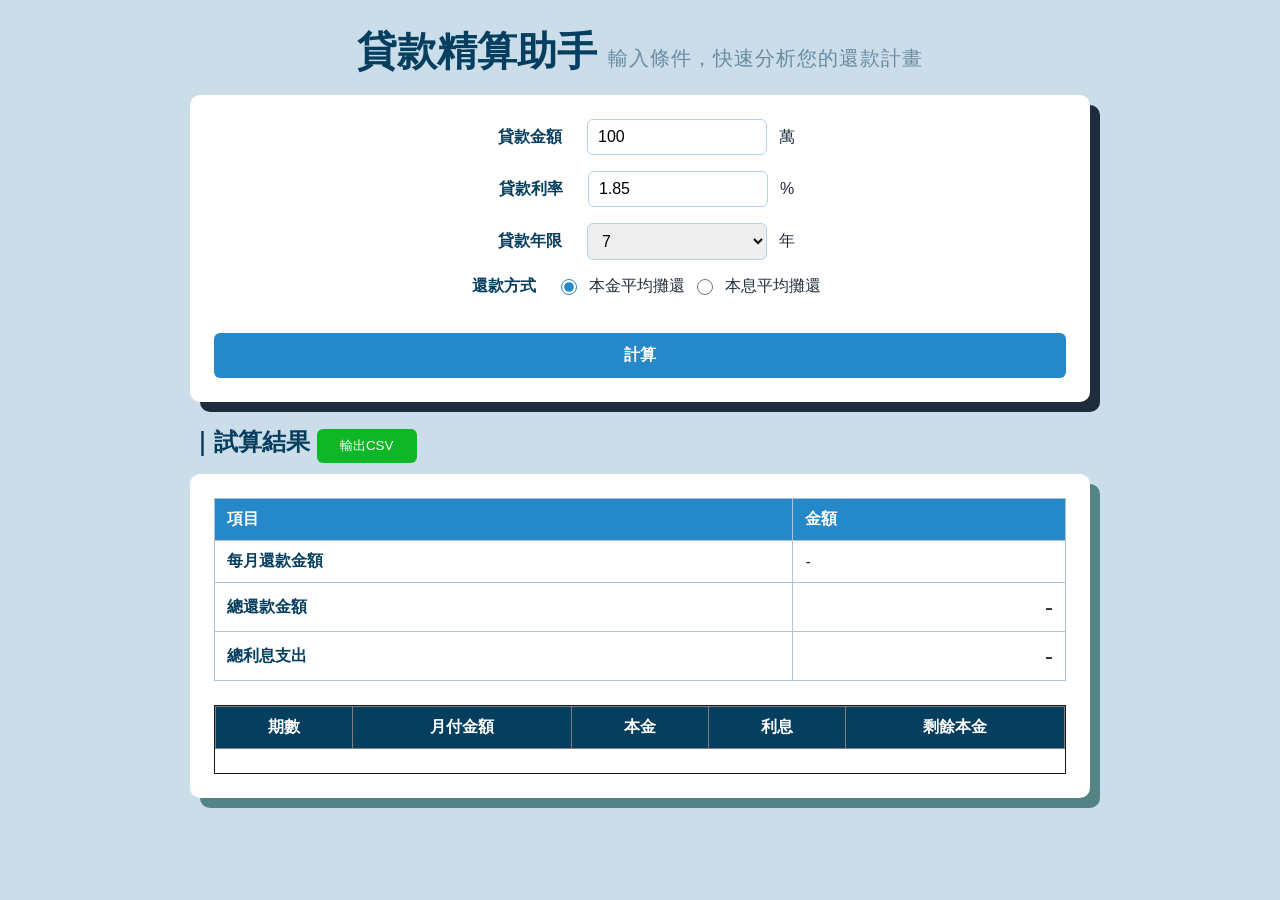
==== commit 392e7b94: "1.完成csv輸出功能 2.修改README.md" ====
--- a/index.html
+++ b/index.html
@@ -5,161 +5,8 @@
     <meta charset="UTF-8">
     <meta name="viewport" content="width=device-width, initial-scale=1.0">
     <title>貸款試算APP V0.1</title>
-    <style>
-        * {
-            box-sizing: border-box;
-            margin: 0;
-            padding: 0;
-        }
-
-        body {
-            font-family: sans-serif;
-            background-color: #cadde9;
-            padding: 24px;
-            color: #1e2c3b;
-            text-align: center;
-        }
-
-        h1,
-        h2 {
-            font-size: 2.5rem;
-            color: #063e5f;
-            margin-bottom: 1rem;
-        }
-
-        h2 {
-            text-align: left;
-            font-size: 1.5rem;
-            margin-bottom: 0.5rem;
-        }
-
-        .container {
-            max-width: 900px;
-            margin: 0 auto;
-        }
-
-        .loan-form,
-        .result {
-            background-color: #ffffff;
-            border-radius: 10px;
-            margin-bottom: 24px;
-            padding: 24px;
-            box-shadow: 10px 10px;
-        }
-
-        .form-row {
-            display: flex;
-            justify-content: center;
-            align-items: center;
-            gap: 12px;
-            margin-bottom: 16px;
-        }
-
-        .form-row label {
-            width: 90px;
-            font-weight: bold;
-            color: #063e5f;
-        }
-
-        input[type="number"],
-        select {
-            padding: 8px 10px;
-            border: 1px solid #b0d4ee;
-            border-radius: 6px;
-            font-size: 1rem;
-            width: 180px;
-        }
-
-        #clacBtn {
-            width: 100%;
-            padding: 12px;
-            margin-top: 20px;
-            font-size: 1rem;
-            font-weight: 900;
-            border-radius: 6px;
-            border: none;
-            background-color: #2589c9;
-            color: white;
-            cursor: pointer;
-            /* 過渡動畫搭配hover */
-            transition: background-color 0.2s;
-        }
-
-
-        #clacBtn:hover {
-            background-color: #0f4a6e;
-        }
-
-        input[type="radio"] {
-            width: 16px;
-            height: 16px;
-            accent-color: #2589c9;
-        }
-
-        .result {
-            box-shadow: 10px 10px rgb(83, 131, 133);
-        }
-
-        .summary-table,
-        .detial-table {
-            width: 100%;
-            border-collapse: collapse;
-            margin-bottom: 24px;
-        }
-
-        .detial-table th {
-            background-color: #063e5f;
-            color: #ffff;
-            padding: 10px;
-        }
-
-        .detial-table td {
-            padding: 8px 10px;
-            border-bottom: 1px solid #e5f6ff;
-        }
-
-        .summary-table td:first-child {
-            color: #063e5f;
-            font-weight: bold;
-        }
-
-
-
-
-        .detial-table tr:nth-child(even) {
-            background-color: #81b8d8;
-            color: #063e5f;
-        }
-
-
-        .summary-table th {
-            background-color: #2589c9;
-            color: #ffff;
-        }
-
-
-
-        .summary-table th,
-        .summary-table td {
-            border: 1px solid #afc4cf;
-            padding: 10px 12px;
-            text-align: left;
-        }
-
-        .subtitle {
-            font: 0.5em sans-serif;
-            color: #6a8ba2;
-            font-weight: 400;
-            letter-spacing: 1px;
-        }
-
-        #table-scroll {
-            max-height: 600px;
-            overflow-y: auto;
-            border: 1px solid rgb(26, 24, 24);
-        }
-    </style>
-
+    <link rel="stylesheet" href="css/style.css">
+    <script src="js/utils.js"></script>
 
 
 </head>
@@ -200,7 +47,10 @@
             <button type="button" id="clacBtn">計算</button>
 
         </form>
-        <h2>｜試算結果</h2>
+        <h2>｜試算結果
+            <button id="exportBtn" type="button"> 輸出CSV</button>
+        </h2>
+
         <div class="result">
             <!-- 摘要表格 -->
             <table class="summary-table">
@@ -248,21 +98,42 @@
 
 
     <script>
-        // const title = document.querySelector("h1");
-        // console.log(title);
-
-        // title.style.color = "orange";
-
-        // // 1.只改文字 
-        // title.innerText = "超級助手!";
-        // //2.含標籤語法
-        // title.innerHTML = "<b style='background-color:blue'>超級助手!</b>";
-
+        let schedules = [];
         const amountEl = document.querySelector("#amount");
         const rateEl = document.querySelector("#rate");
         const loanYearsEl = document.querySelector("#loanYears");
         const calcBtnEl = document.querySelector("#clacBtn");
-        console.log(amountEl, rateEl, loanYearsEl, calcBtnEl);
+        const exportBtnEl = document.querySelector("#exportBtn");
+
+        console.log(amountEl, rateEl, loanYearsEl, calcBtnEl, exportBtnEl);
+
+        exportBtnEl.addEventListener("click", function (e) {
+            console.log(schedules);
+
+            if (schedules.length == 0) {
+                alert("目前無資料，請先計算!");
+                return;
+            }
+
+            let data = [];
+            const headers = ["期數", "月付金額", "本金", "利息", "剩餘本金"];
+
+            for (let i = 0; i < schedules.length; i++) {
+                data.push(
+                    [
+                        schedules[i].month,
+                        schedules[i].monthlyPayment + schedules[i].interest,
+                        schedules[i].monthlyPayment,
+                        schedules[i].interest,
+                        schedules[i].amount
+                    ]
+                );
+            }
+
+            console.log(data);
+            downloadCSV(headers, data);
+        });
+
 
         calcBtnEl.addEventListener("click", function (e) {
             let amount = amountEl.value;
@@ -277,7 +148,7 @@
 
             console.log(amount, rate, loanYears, method);
 
-            let schedules = repaymentMethod1(amount * 10000, rate, loanYears);
+            schedules = repaymentMethod1(amount * 10000, rate, loanYears);
             renderSummary(schedules);
             renderTable(schedules);
         });
--- a/css/style.css
+++ b/css/style.css
@@ -0,0 +1,176 @@
+ * {
+     box-sizing: border-box;
+     margin: 0;
+     padding: 0;
+ }
+
+ body {
+     font-family: sans-serif;
+     background-color: #cadde9;
+     padding: 24px;
+     color: #1e2c3b;
+     text-align: center;
+ }
+
+ h1,
+ h2 {
+     font-size: 2.5rem;
+     color: #063e5f;
+     margin-bottom: 1rem;
+ }
+
+ h2 {
+     text-align: left;
+     font-size: 1.5rem;
+     margin-bottom: 0.5rem;
+ }
+
+ .container {
+     max-width: 900px;
+     margin: 0 auto;
+ }
+
+ .loan-form,
+ .result {
+     background-color: #ffffff;
+     border-radius: 10px;
+     margin-bottom: 24px;
+     padding: 24px;
+     box-shadow: 10px 10px;
+ }
+
+ .form-row {
+     display: flex;
+     justify-content: center;
+     align-items: center;
+     gap: 12px;
+     margin-bottom: 16px;
+ }
+
+ .form-row label {
+     width: 90px;
+     font-weight: bold;
+     color: #063e5f;
+ }
+
+ input[type="number"],
+ select {
+     padding: 8px 10px;
+     border: 1px solid #b0d4ee;
+     border-radius: 6px;
+     font-size: 1rem;
+     width: 180px;
+ }
+
+ #clacBtn {
+     width: 100%;
+     padding: 12px;
+     margin-top: 20px;
+     font-size: 1rem;
+     font-weight: 900;
+     border-radius: 6px;
+     border: none;
+     background-color: #2589c9;
+     color: white;
+     cursor: pointer;
+     /* 過渡動畫搭配hover */
+     transition: background-color 0.2s;
+ }
+
+ #exportBtn {
+     padding: 8px;
+     width: 100px;
+     /* font-size: 1rem; */
+     /* font-weight: 900; */
+     border-radius: 6px;
+     margin-bottom: 3px;
+     border: none;
+     background-color: #0fb625;
+     color: white;
+     cursor: pointer;
+ }
+
+ #exportBtn:hover {
+     background-color: #045038;
+ }
+
+
+ #clacBtn:hover {
+     background-color: #0f4a6e;
+ }
+
+ input[type="radio"] {
+     width: 16px;
+     height: 16px;
+     accent-color: #2589c9;
+ }
+
+ .result {
+     box-shadow: 10px 10px rgb(83, 131, 133);
+ }
+
+ .summary-table,
+ .detial-table {
+     width: 100%;
+     border-collapse: collapse;
+     margin-bottom: 24px;
+ }
+
+ .detial-table th {
+     background-color: #063e5f;
+     color: #ffff;
+     padding: 10px;
+ }
+
+ .detial-table td {
+     padding: 8px 10px;
+     border-bottom: 1px solid #e5f6ff;
+ }
+
+ .summary-table td:first-child {
+     color: #063e5f;
+     font-weight: bold;
+ }
+
+
+
+
+ .detial-table tr:nth-child(even) {
+     background-color: #81b8d8;
+     color: #063e5f;
+ }
+
+
+ .summary-table th {
+     background-color: #2589c9;
+     color: #ffff;
+ }
+
+
+
+ .summary-table th,
+ .summary-table td {
+     border: 1px solid #afc4cf;
+     padding: 10px 12px;
+     text-align: left;
+ }
+
+ .subtitle {
+     font: 0.5em sans-serif;
+     color: #6a8ba2;
+     font-weight: 400;
+     letter-spacing: 1px;
+ }
+
+ #table-scroll {
+     max-height: 600px;
+     overflow-y: auto;
+     border: 1px solid rgb(26, 24, 24);
+ }
+
+ #totalPayment,
+ #totalInterest {
+     font-size: 24px;
+     text-align: right;
+
+ }
